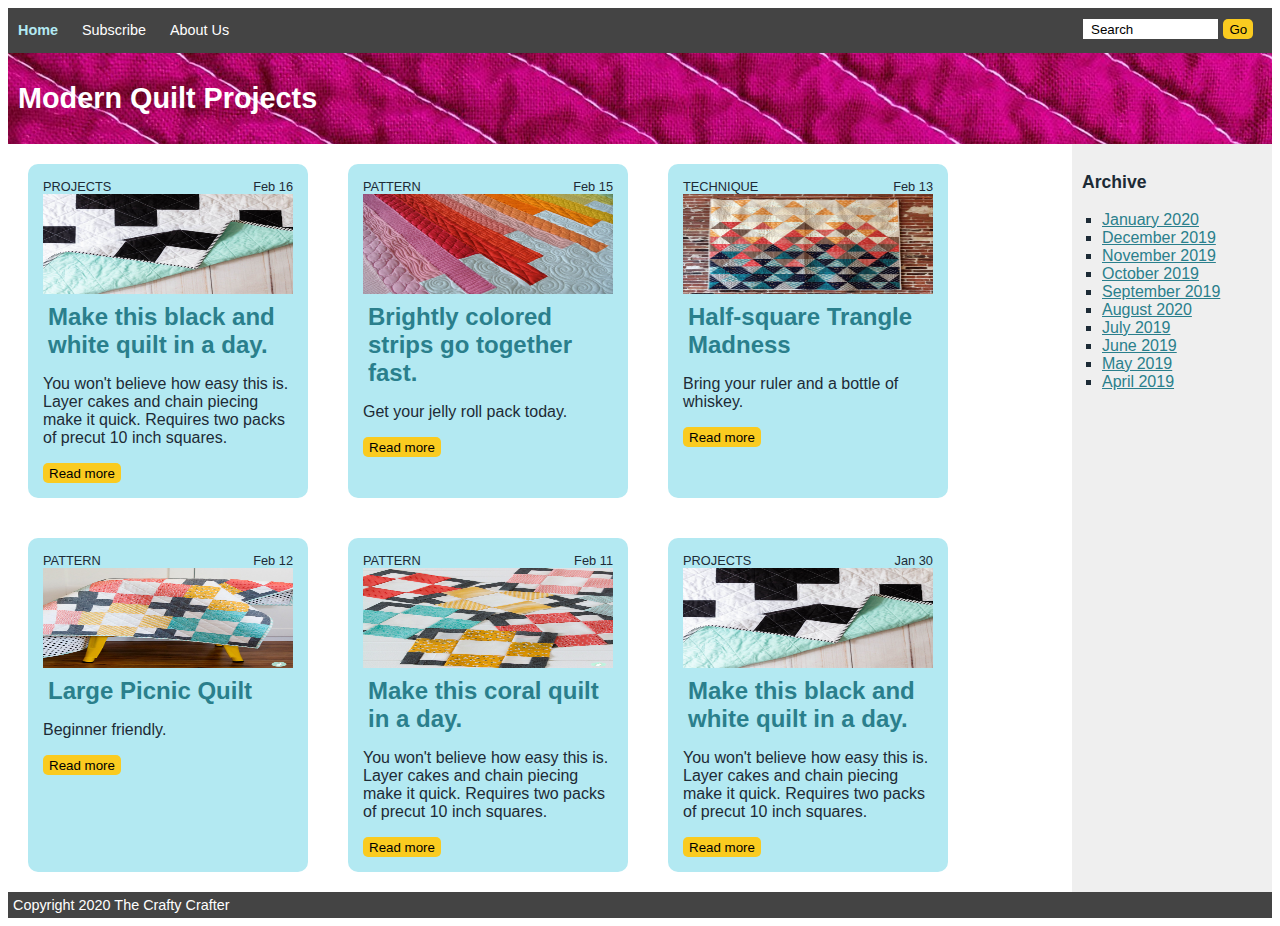
==== index.html @ 43cc67cc "Initial commit" ====
<!DOCTYPE html>
<html>
    <head>
        <meta charset="UTF-8">
        <title>Modern Quilt Projects: Home</title>
        <link rel="stylesheet" href="css/index.css">
    </head>
    <body>
        <div class="main-container">
            <nav class="navbar">
                <ul>
                    <li><span class="current-page">Home</span></li>
                    <li><a href="#">Subscribe</a></li>
                    <li><a href="#">About Us</a></li>
                </ul>
            </nav>
            <div class="search">
                <form>
                    <input type="text" size="10" value="Search">
                    <button>Go</button>
                </form>
            </div>
            <header>
                <h1>Modern Quilt Projects</h1>
            </header>
            <main>
                <article>
                    <div class="card-tag">Projects</div>
                    <div class="card-dateline">Feb 16</div>
                    <img class="card-img" src="images/black-white-quilt.jpg" alt="Black and White Quilt">
                    <h2 class="card-title"><a href="views/blogarticle.html">Make this black and white quilt in a day.</a></h2>
                    <p class="card-snippet">You won't believe how easy this is. Layer cakes and chain 
                        piecing make it quick. Requires two packs of precut 10 inch squares.</p>
                    <a href="views/blogarticle.html"><button>Read more</button></a>
                </article>
                <article>
                    <div class="card-tag">Pattern</div>
                    <div class="card-dateline">Feb 15</div>
                    <img class="card-img" src="images/orange-quilt.jpg" alt="Orange Quilt">
                    <h2 class="card-title"><a href="views/blogarticle.html">Brightly colored strips go together fast.</a></h2>
                    <p class="card-snippet">Get your jelly roll pack today.</p>
                    <a href="views/blogarticle.html"><button>Read more</button></a>
                </article>
                <article>
                    <div class="card-tag">Technique</div>
                    <div class="card-dateline">Feb 13</div>
                    <img class="card-img" src="images/triangle-quilt.jpg" alt="Triangle Quilt">
                    <h2 class="card-title"><a href="views/blogarticle.html">Half-square Trangle Madness</a></h2>
                    <p class="card-snippet">Bring your ruler and a bottle of whiskey.</p>
                    <a href="views/blogarticle.html"><button>Read more</button></a>
                </article>
                <article>
                    <div class="card-tag">Pattern</div>
                    <div class="card-dateline">Feb 12</div>
                    <img class="card-img" src="images/yellow-quilt.jpg" alt="Yellow Quilt">
                    <h2 class="card-title"><a href="views/blogarticle.html">Large Picnic Quilt</a></h2>
                    <p class="card-snippet">Beginner friendly.</p>
                    <a href="views/blogarticle.html"><button>Read more</button></a>
                </article>
                <article>
                    <div class="card-tag">Pattern</div>
                    <div class="card-dateline">Feb 11</div>
                    <img class="card-img" src="images/coral-quilt.jpg" alt="Coral Quilt">
                    <h2 class="card-title"><a href="views/blogarticle.html">Make this coral quilt in a day.</a></h2>
                    <p class="card-snippet">You won't believe how easy this is. Layer cakes and chain 
                        piecing make it quick. Requires two packs of precut 10 inch squares.</p>
                        <a href="views/blogarticle.html"><button>Read more</button></a>
                </article>
                <article>
                    <div class="card-tag">Projects</div>
                    <div class="card-dateline">Jan 30</div>
                    <img class="card-img" src="images/black-white-quilt.jpg" alt="Black and White Quilt">
                    <h2 class="card-title"><a href="views/blogarticle.html">Make this black and white quilt in a day.</a></h2>
                    <p class="card-snippet">You won't believe how easy this is. Layer cakes and chain 
                        piecing make it quick. Requires two packs of precut 10 inch squares.</p>
                    <a href="views/blogarticle.html"><button>Read more</button></a>
                </article>
            </main>
            <aside>
                <h3>Archive</h3>
                <ul>
                    <li><a href="#">January 2020</a></li>
                    <li><a href="#">December 2019</a></li>
                    <li><a href="#">November 2019</a></li>
                    <li><a href="#">October 2019</a></li>
                    <li><a href="#">September 2019</a></li>
                    <li><a href="#">August 2020</a></li>
                    <li><a href="#">July 2019</a></li>
                    <li><a href="#">June 2019</a></li>
                    <li><a href="#">May 2019</a></li>
                    <li><a href="#">April 2019</a></li>
                </ul>
            </aside>
            <footer>Copyright 2020 The Crafty Crafter</footer>
        </div>
    </body>
</html>
---- css/index.css ----
/* This file contains layout CSS specific to index.html, as well
as visual styles that are unique on this page.  It imports
other styles that are site-wide.  */

@import "navbar.css";
@import "header.css";
@import "footer.css";
@import "sitewide.css";

/* Three layouts -- mobile, medium, and large */

/* Mobile layout (default) */
.main-container {
    display: grid;
    grid-template-columns: 1fr;
    grid-template-rows: auto;
    grid-template-areas:
        "navbar"
        "search"
        "blog-head"
        "cards"
        "sidebar"
        "foot"
}

/* Medium layout: Moves search to same line */
@media (min-width: 500px) and (max-width: 900px) {
    /* body {
        background-color: yellow;
    } */
    .main-container {
        display: grid;
        grid-template-columns: 1fr 200px;
        grid-template-rows: auto;
        grid-template-areas:
            "navbar search"
            "blog-head blog-head"
            "cards cards"
            "sidebar sidebar"
            "foot foot"
    }
}

/* Large layout: Adds a sidebar for archive */
@media (min-width: 901px) {
    /* body {
        background-color: red;
    } */
    .main-container {
        display: grid;
        grid-template-columns: 1fr 200px;
        grid-template-rows: auto;
        grid-template-areas:
            "navbar search"
            "blog-head blog-head"
            "cards sidebar"
            "foot foot"
    }
}

/* These are related to page-specific layout: */
/* Visual styling of these elements can be found in navbar.css, header.css and footer.css */
.navbar {
    grid-area: navbar;
}

header {
    grid-area: blog-head;
}

footer {
    grid-area: foot;
}

/* This container holds the cards that each show a blog snippet */
main {
    grid-area: cards;
    background-color: white;
    display: flex;
    grid-area: cards;
    flex-direction: row;
    flex-wrap: wrap;
    align-items: stretch;
    justify-content: flex-start;
}

/* Card */
article {
    width: 250px;
    margin: 20px;
    background-color: #b3e9f2;
    padding: 15px;
    border-radius: 10px;
}

/* Card elements */
.card-tag {
    text-transform: uppercase;
    font-weight: 500;
    float: left;
    font-size: 0.8em;
}

.card-dateline {
    float: right;
    font-size: 0.8em;
}

.card-img {
    width: 250px;
    height: 100px;
}

.card-title {
    margin: 5px;
}
.card-title a {
    text-decoration: none;
}

.card-title a:hover {
    text-decoration: underline;
}

.card-snippet {
    font-size: 1.0em;
}

/* List of archived blogposts  */
aside {
    grid-area: sidebar;
    background-color: #efefef;
    padding: 10px;
}
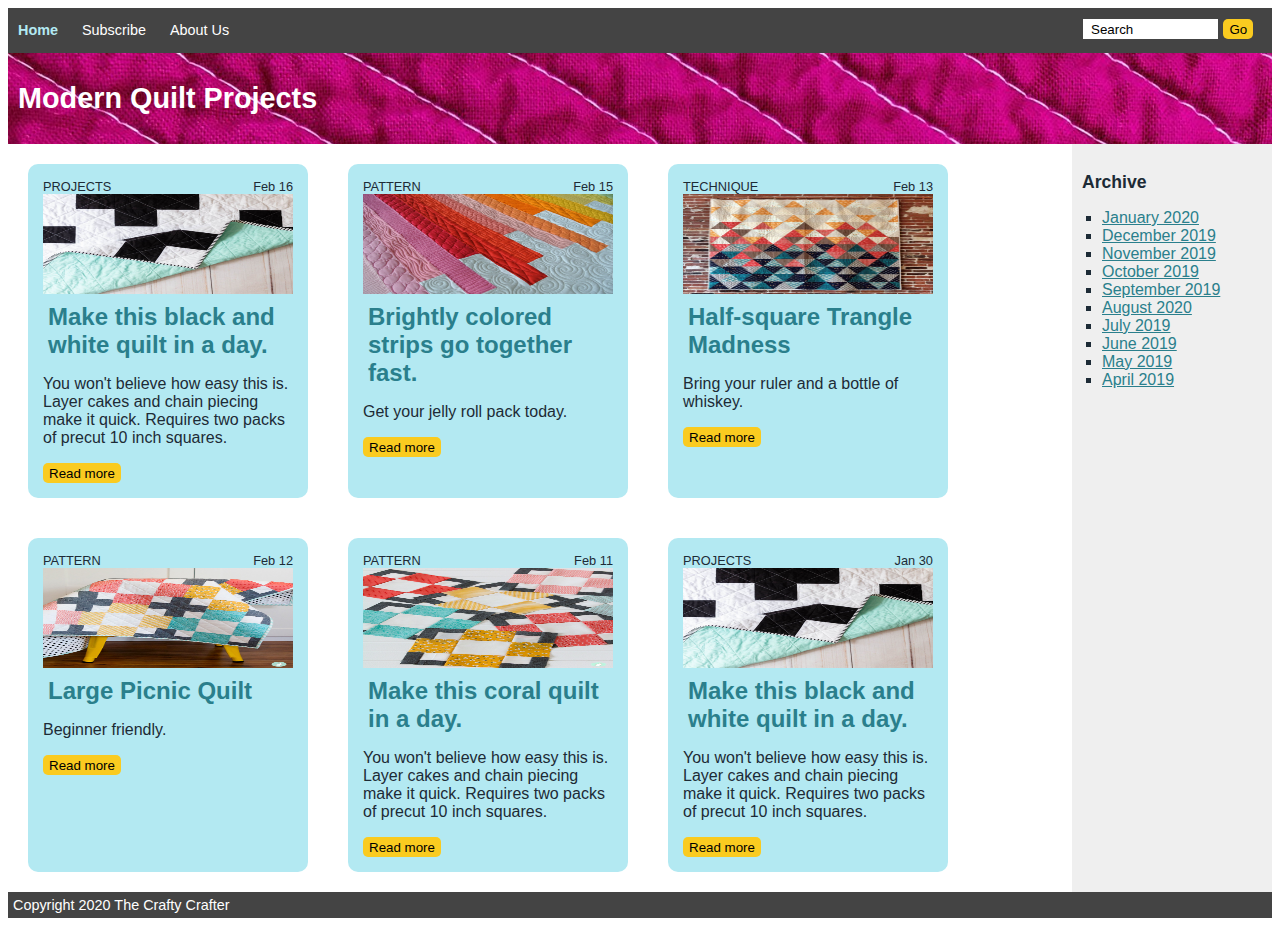
==== commit c0f893d2: "Add viewport meta tag for better mobile behavior" ====
--- a/index.html
+++ b/index.html
@@ -1,7 +1,8 @@
 <!DOCTYPE html>
-<html>
+<html lang="en">
     <head>
         <meta charset="UTF-8">
+        <meta name="viewport" content="width=device-width, initial-scale=1.0">
         <title>Modern Quilt Projects: Home</title>
         <link rel="stylesheet" href="css/index.css">
     </head>
@@ -29,9 +30,10 @@
                     <div class="card-dateline">Feb 16</div>
                     <img class="card-img" src="images/black-white-quilt.jpg" alt="Black and White Quilt">
                     <h2 class="card-title"><a href="views/blogarticle.html">Make this black and white quilt in a day.</a></h2>
-                    <p class="card-snippet">You won't believe how easy this is. Layer cakes and chain 
-                        piecing make it quick. Requires two packs of precut 10 inch squares.</p>
-                    <a href="views/blogarticle.html"><button>Read more</button></a>
+                    <p class="card-snippet">You won't believe how easy this is. Layer cakes and chain piecing make it quick. Requires two packs of precut 10 inch squares.</p>
+                    <form action="views/blogarticle.html">
+                        <button>Read more</button>
+                    </form>
                 </article>
                 <article>
                     <div class="card-tag">Pattern</div>
@@ -39,7 +41,9 @@
                     <img class="card-img" src="images/orange-quilt.jpg" alt="Orange Quilt">
                     <h2 class="card-title"><a href="views/blogarticle.html">Brightly colored strips go together fast.</a></h2>
                     <p class="card-snippet">Get your jelly roll pack today.</p>
-                    <a href="views/blogarticle.html"><button>Read more</button></a>
+                    <form action="views/blogarticle.html">
+                        <button>Read more</button>
+                    </form>
                 </article>
                 <article>
                     <div class="card-tag">Technique</div>
@@ -47,7 +51,9 @@
                     <img class="card-img" src="images/triangle-quilt.jpg" alt="Triangle Quilt">
                     <h2 class="card-title"><a href="views/blogarticle.html">Half-square Trangle Madness</a></h2>
                     <p class="card-snippet">Bring your ruler and a bottle of whiskey.</p>
-                    <a href="views/blogarticle.html"><button>Read more</button></a>
+                    <form action="views/blogarticle.html">
+                        <button>Read more</button>
+                    </form>
                 </article>
                 <article>
                     <div class="card-tag">Pattern</div>
@@ -55,25 +61,29 @@
                     <img class="card-img" src="images/yellow-quilt.jpg" alt="Yellow Quilt">
                     <h2 class="card-title"><a href="views/blogarticle.html">Large Picnic Quilt</a></h2>
                     <p class="card-snippet">Beginner friendly.</p>
-                    <a href="views/blogarticle.html"><button>Read more</button></a>
+                    <form action="views/blogarticle.html">
+                        <button>Read more</button>
+                    </form>
                 </article>
                 <article>
                     <div class="card-tag">Pattern</div>
                     <div class="card-dateline">Feb 11</div>
                     <img class="card-img" src="images/coral-quilt.jpg" alt="Coral Quilt">
                     <h2 class="card-title"><a href="views/blogarticle.html">Make this coral quilt in a day.</a></h2>
-                    <p class="card-snippet">You won't believe how easy this is. Layer cakes and chain 
-                        piecing make it quick. Requires two packs of precut 10 inch squares.</p>
-                        <a href="views/blogarticle.html"><button>Read more</button></a>
+                    <p class="card-snippet">You won't believe how easy this is. Layer cakes and chain piecing make it quick. Requires two packs of precut 10 inch squares.</p>
+                    <form action="views/blogarticle.html">
+                        <button>Read more</button>
+                    </form>
                 </article>
                 <article>
                     <div class="card-tag">Projects</div>
                     <div class="card-dateline">Jan 30</div>
                     <img class="card-img" src="images/black-white-quilt.jpg" alt="Black and White Quilt">
                     <h2 class="card-title"><a href="views/blogarticle.html">Make this black and white quilt in a day.</a></h2>
-                    <p class="card-snippet">You won't believe how easy this is. Layer cakes and chain 
-                        piecing make it quick. Requires two packs of precut 10 inch squares.</p>
-                    <a href="views/blogarticle.html"><button>Read more</button></a>
+                    <p class="card-snippet">You won't believe how easy this is. Layer cakes and chain piecing make it quick. Requires two packs of precut 10 inch squares.</p>
+                    <form action="views/blogarticle.html">
+                        <button>Read more</button>
+                    </form>
                 </article>
             </main>
             <aside>
--- a/css/index.css
+++ b/css/index.css
@@ -20,14 +20,11 @@
         "blog-head"
         "cards"
         "sidebar"
-        "foot"
+        "foot";
 }
 
-/* Medium layout: Moves search to same line */
+/* Medium layout: Searchbox shares line with nav */
 @media (min-width: 500px) and (max-width: 900px) {
-    /* body {
-        background-color: yellow;
-    } */
     .main-container {
         display: grid;
         grid-template-columns: 1fr 200px;
@@ -37,15 +34,12 @@
             "blog-head blog-head"
             "cards cards"
             "sidebar sidebar"
-            "foot foot"
+            "foot foot";
     }
 }
 
 /* Large layout: Adds a sidebar for archive */
 @media (min-width: 901px) {
-    /* body {
-        background-color: red;
-    } */
     .main-container {
         display: grid;
         grid-template-columns: 1fr 200px;
@@ -54,12 +48,12 @@
             "navbar search"
             "blog-head blog-head"
             "cards sidebar"
-            "foot foot"
+            "foot foot";
     }
 }
 
-/* These are related to page-specific layout: */
-/* Visual styling of these elements can be found in navbar.css, header.css and footer.css */
+/* The following three are related to page-specific layout. */
+/* More visual styling of these elements can be found in navbar.css, header.css and footer.css */
 .navbar {
     grid-area: navbar;
 }
@@ -72,12 +66,11 @@
     grid-area: foot;
 }
 
-/* This container holds the cards that each show a blog snippet */
+/* Styles for the main area with cards */
 main {
     grid-area: cards;
-    background-color: white;
+    background-color: #fff;
     display: flex;
-    grid-area: cards;
     flex-direction: row;
     flex-wrap: wrap;
     align-items: stretch;
